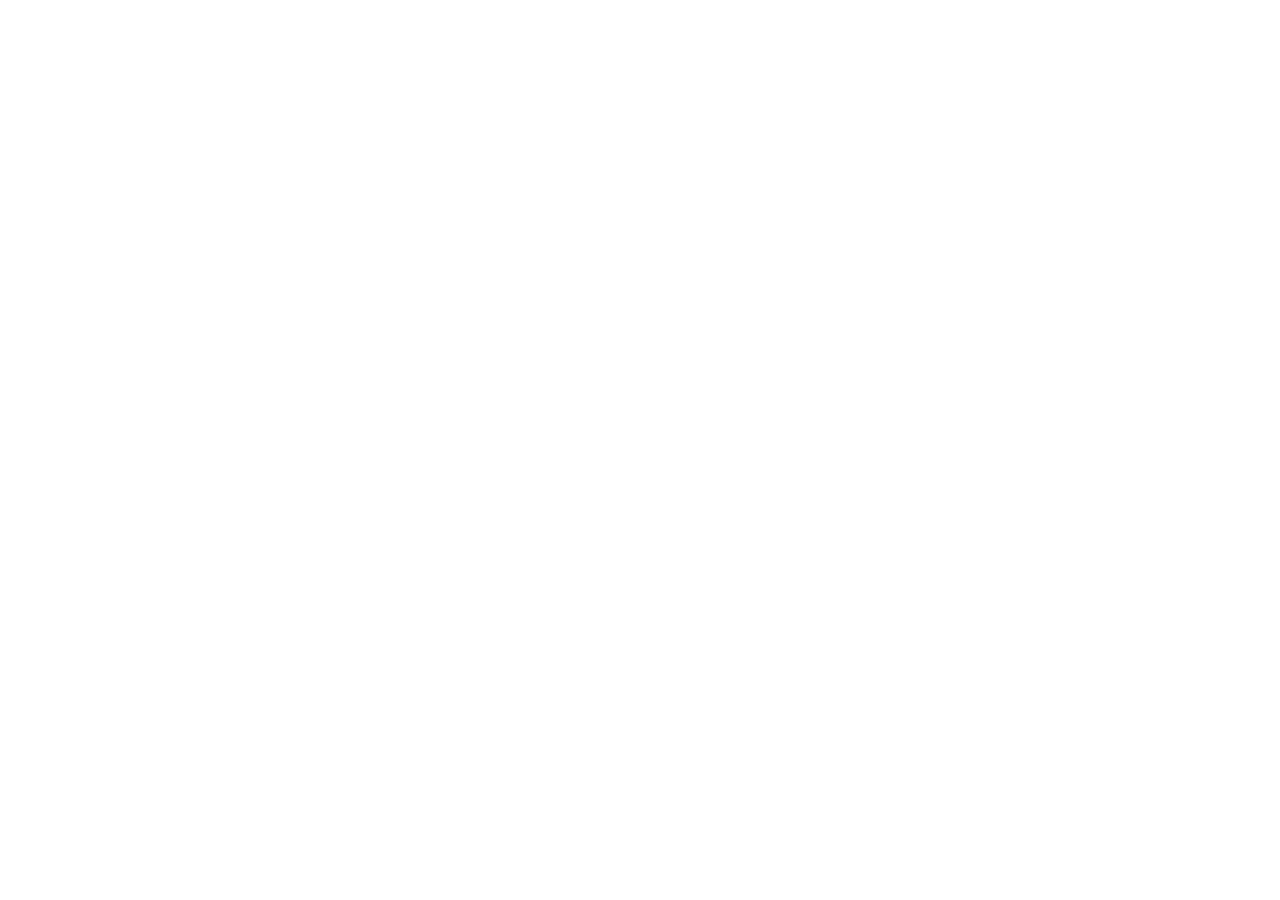
==== gallery.html @ 1c193cb6 "Created gallery.html" ====
<!DOCTYPE html>
<html lang="en">
<head>
    <meta charset="UTF-8">
    <meta name="viewport" content="width=device-width, initial-scale=1.0">
    <title>Image- gallery</title>
    <link rel="stylesheet" href="style.css">
</head>
<body>
    
</body>
<script src="gallery.js"></script>
</html>
---- style.css ----
*{
    margin: 0px;
    padding: 0px;
}
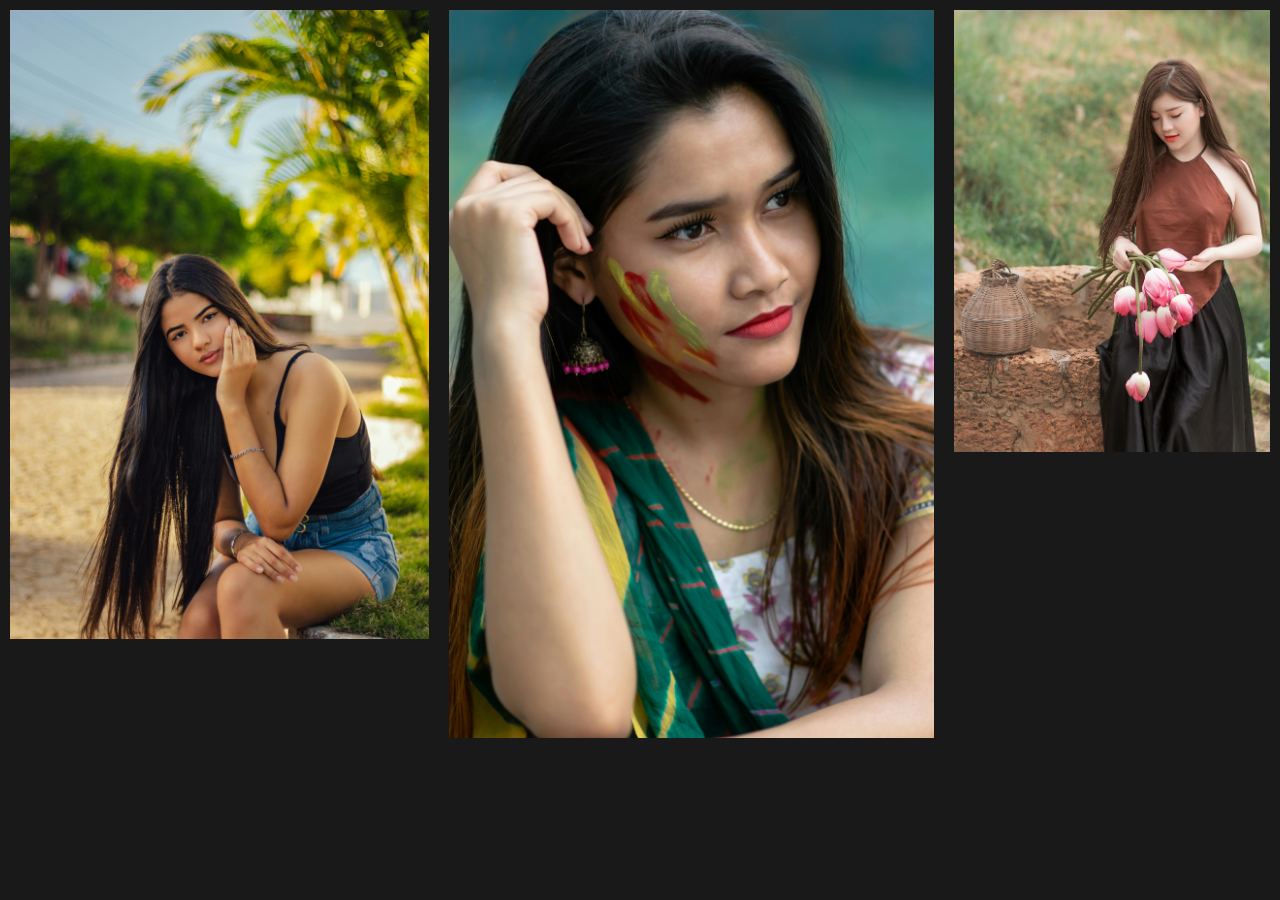
==== commit 7cf91aec: "Update style.css" ====
--- a/gallery.html
+++ b/gallery.html
@@ -1,13 +1,28 @@
 <!DOCTYPE html>
 <html lang="en">
+
 <head>
     <meta charset="UTF-8">
     <meta name="viewport" content="width=device-width, initial-scale=1.0">
     <title>Image- gallery</title>
     <link rel="stylesheet" href="style.css">
 </head>
+
 <body>
-    
+    <div class="gallery">
+        <div>
+            <span>
+                <img src="Media/image1.jpg" alt="" srcset="">
+            </span>
+            <span>
+                <img src="Media/image2.jpg" alt="" srcset="">
+            </span>
+            <span>
+                <img src="Media/image3.jpg" alt="" srcset="">
+            </span>
+
+        </div>
 </body>
 <script src="gallery.js"></script>
+
 </html>
--- a/style.css
+++ b/style.css
@@ -1,4 +1,25 @@
-*{
-    margin: 0px;
-    padding: 0px;
-}+* {
+  margin: 0px;
+  padding: 0px;
+  box-sizing: border-box;
+  font-family: "Poppins", sans-serif;
+}
+body {
+  background: #191919;
+}
+.gallery {
+  width: 900;
+  display: flex;
+  overflow-x: scroll;
+}
+.gallery div {
+  width: 100%;
+  display: flex;
+  grid-template-columns: auto auto auto;
+  grid-gap: 20px;
+  padding: 10px;
+  flex: none;
+}
+.gallery div img {
+  width: 100%;
+}
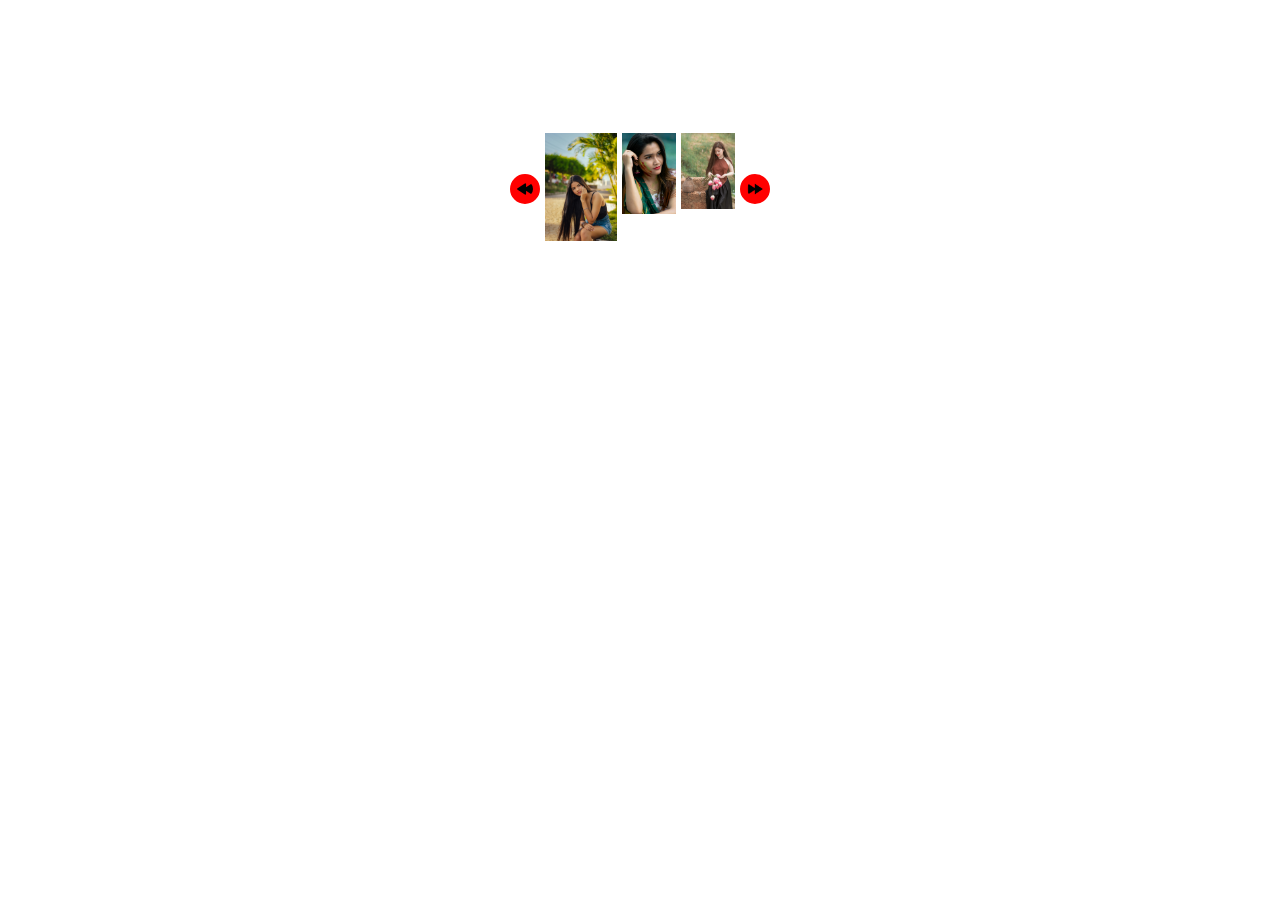
==== commit 459ea2fe: "Update index.html" ====
--- a/gallery.html
+++ b/gallery.html
@@ -9,19 +9,38 @@
 </head>
 
 <body>
-    <div class="gallery">
-        <div>
-            <span>
-                <img src="Media/image1.jpg" alt="" srcset="">
-            </span>
-            <span>
-                <img src="Media/image2.jpg" alt="" srcset="">
-            </span>
-            <span>
-                <img src="Media/image3.jpg" alt="" srcset="">
-            </span>
 
+
+    <div class="gallery-wrap">
+
+
+        <img src="Media/right.png" class="icon">
+        <div class="gallery">
+            <div>
+                <span>
+                    <img src="Media/image1.jpg" alt="" srcset="">
+                </span>
+                <span>
+                    <img src="Media/image2.jpg">
+                </span>
+                <span>
+                    <img src="Media/image3.jpg">
+                </span>
+            </div>
+            <div>
+                <span>
+                    <img src="Media/image4.jpg">
+                </span>
+                <span>
+                    <img src="Media/image5.jpg">
+                </span>
+                <span>
+                    <img src="Media/image6.jpg">
+                </span>
+            </div>
         </div>
+        <img src="Media/left.png" class="icon">
+    </div>
 </body>
 <script src="gallery.js"></script>
 
--- a/style.css
+++ b/style.css
@@ -5,10 +5,10 @@
   font-family: "Poppins", sans-serif;
 }
 body {
-  background: #191919;
+  /* background: #191919; */
 }
 .gallery {
-  width: 900;
+  width: 200px;
   display: flex;
   overflow-x: scroll;
 }
@@ -16,10 +16,28 @@
   width: 100%;
   display: flex;
   grid-template-columns: auto auto auto;
-  grid-gap: 20px;
-  padding: 10px;
+  grid-gap: 5px;
+  padding: 5px;
   flex: none;
 }
 .gallery div img {
   width: 100%;
 }
+.gallery::-webkit-scrollbar {
+  display: none;
+}
+.gallery-wrap {
+  display: flex;
+  justify-content: center;
+  align-items: center;
+  margin: 10% auto;
+}
+.icon {
+  width: 30px;
+  height: 30px;
+  padding: 5px;
+  border: 2px solid red;
+  border-radius: 50%;
+  background-color: red;
+  cursor: pointer;
+}
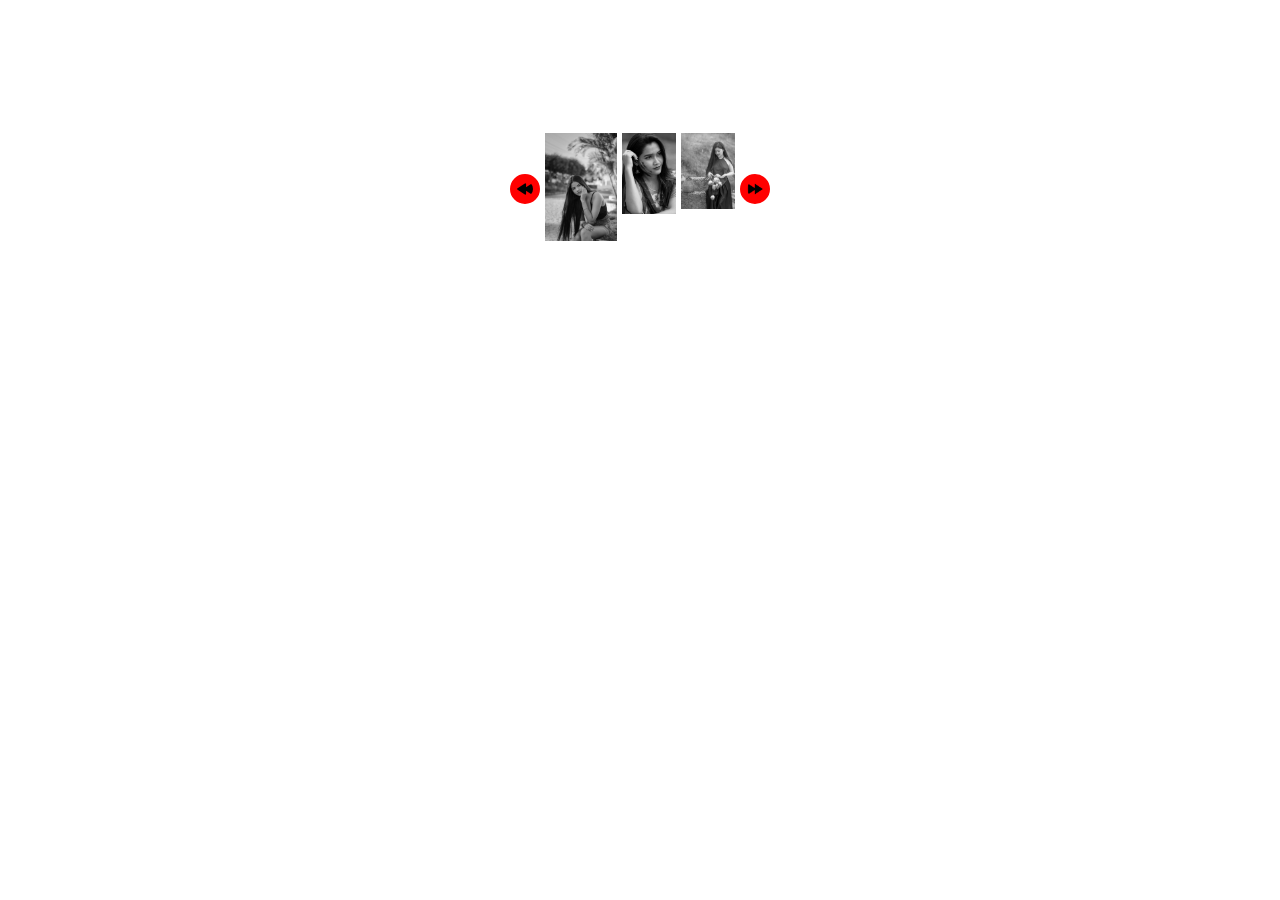
==== commit 9bc13696: "Upadate gallery.js" ====
--- a/gallery.html
+++ b/gallery.html
@@ -14,7 +14,7 @@
     <div class="gallery-wrap">
 
 
-        <img src="Media/right.png" class="icon">
+        <img src="Media/right.png" class="icon" id="right">
         <div class="gallery">
             <div>
                 <span>
@@ -39,7 +39,7 @@
                 </span>
             </div>
         </div>
-        <img src="Media/left.png" class="icon">
+        <img src="Media/left.png" class="icon" id="left">
     </div>
 </body>
 <script src="gallery.js"></script>
--- a/style.css
+++ b/style.css
@@ -21,6 +21,9 @@
   flex: none;
 }
 .gallery div img {
+  filter: grayscale(100);
+  transition: transform 0.5s;
+
   width: 100%;
 }
 .gallery::-webkit-scrollbar {
@@ -32,6 +35,11 @@
   align-items: center;
   margin: 10% auto;
 }
+.gallery div img:hover {
+  filter: grayscale(0);
+  transform: scale(1.1);
+  cursor: pointer;
+}
 .icon {
   width: 30px;
   height: 30px;
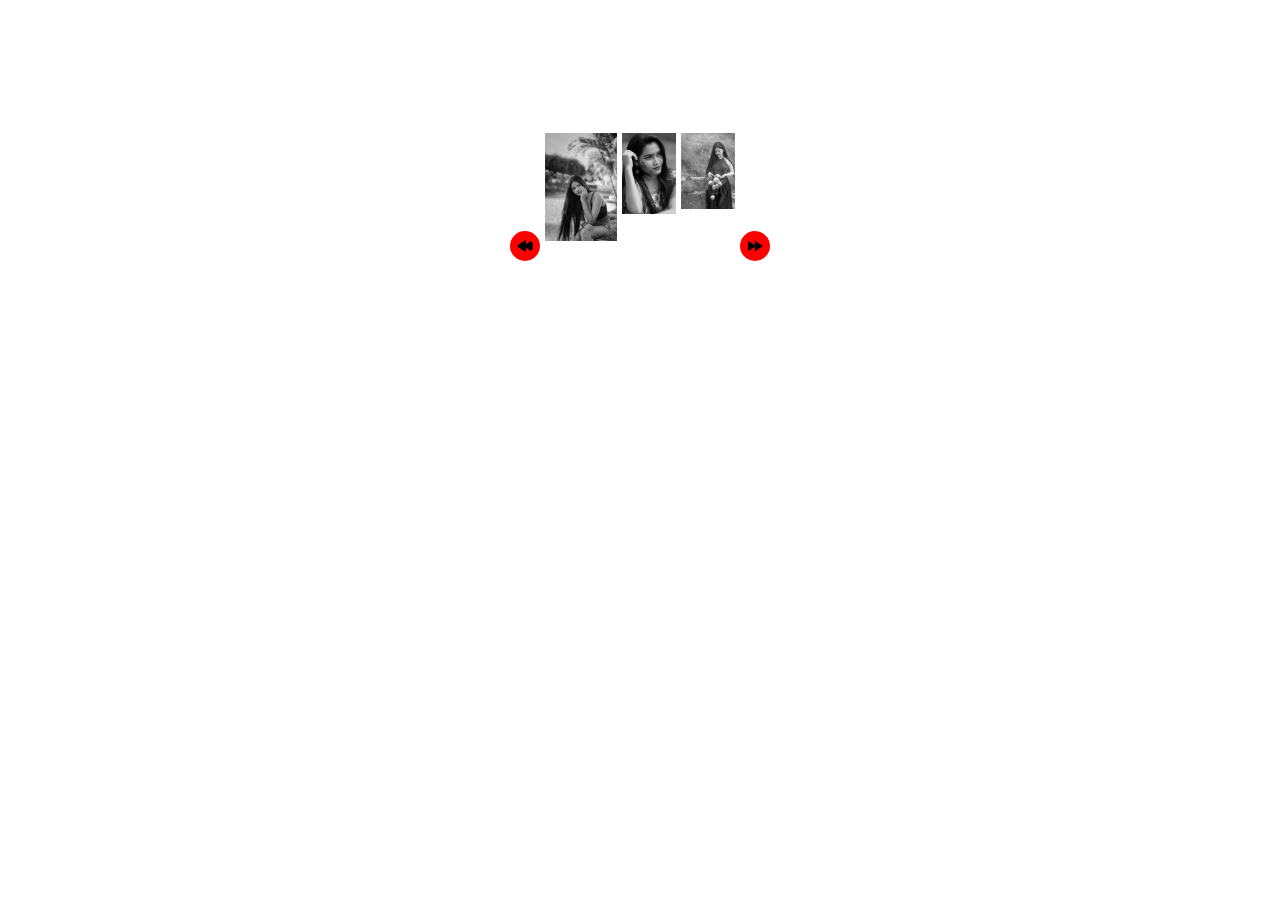
==== commit 7259f4f0: "update index.html" ====
--- a/gallery.html
+++ b/gallery.html
@@ -38,6 +38,28 @@
                     <img src="Media/image6.jpg">
                 </span>
             </div>
+            <div>
+                <span>
+                    <img src="Media/image7.jpg">
+                </span>
+                <span>
+                    <img src="Media/image8.jpg">
+                </span>
+                <span>
+                    <img src="Media/image9.jpg">
+                </span>
+            </div>
+            <div>
+                <span>
+                    <img src="Media/image10.jpg">
+                </span>
+                <span>
+                    <img src="Media/image5.jpg">
+                </span>
+                <span>
+                    <img src="Media/image12.jpg">
+                </span>
+            </div>
         </div>
         <img src="Media/left.png" class="icon" id="left">
     </div>
--- a/style.css
+++ b/style.css
@@ -20,7 +20,7 @@
   padding: 5px;
   flex: none;
 }
-.gallery div img {
+.gallery div img{
   filter: grayscale(100);
   transition: transform 0.5s;
 
@@ -49,3 +49,4 @@
   background-color: red;
   cursor: pointer;
 }
+
